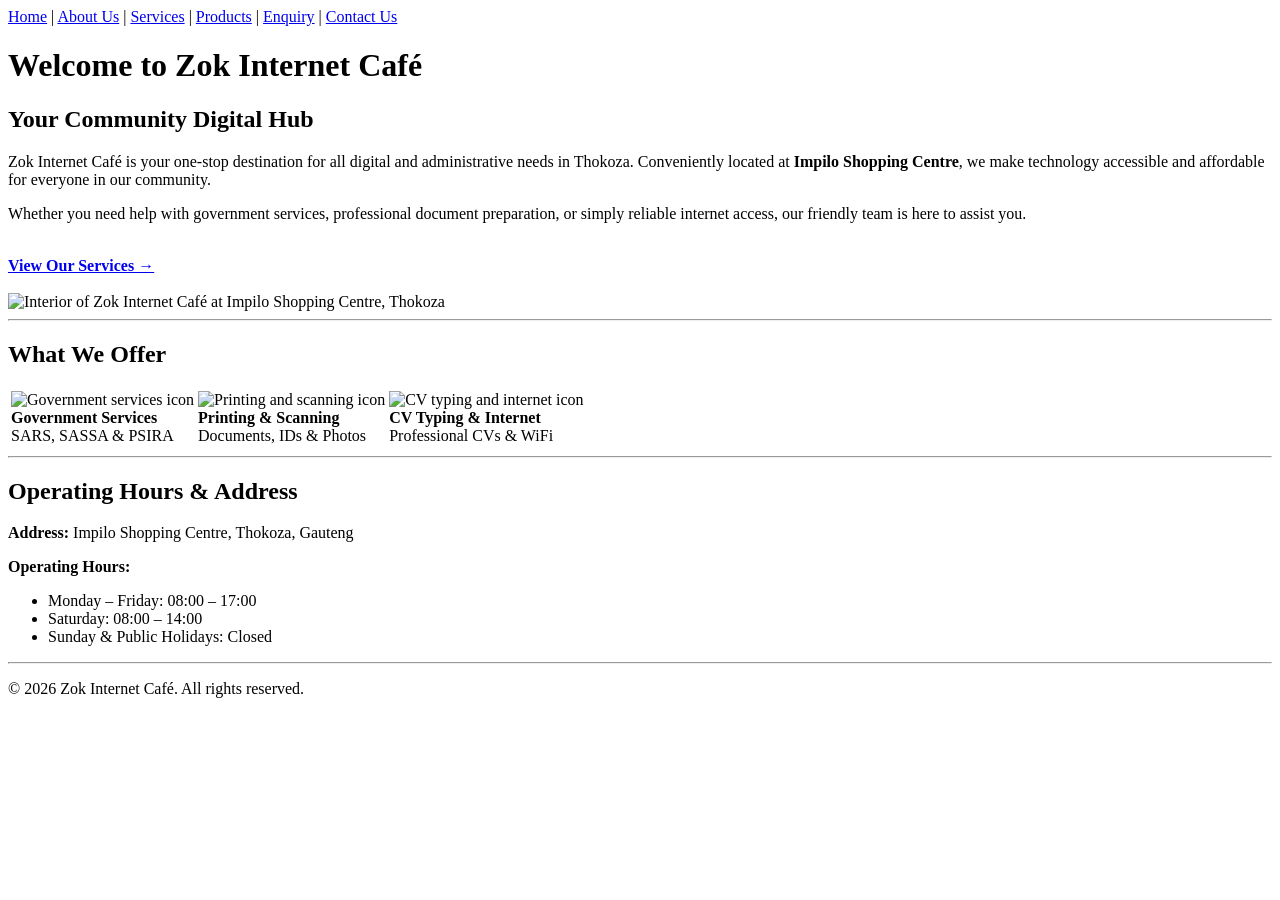
==== index.html @ d262c3f4 "Initial commit" ====
<!DOCTYPE html>
<html lang="en">
<head>
    <meta charset="UTF-8">
    <meta name="viewport" content="width=device-width, initial-scale=1.0">
    <title>Home | Zok Internet Café</title>
</head>
<body>

    <!-- Navigation bar with links to all six pages on the website -->
    <nav>
        <a href="index.html">Home</a> |
        <a href="about.html">About Us</a> |
        <a href="services.html">Services</a> |
        <a href="products.html">Products</a> |
        <a href="enquiry.html">Enquiry</a> |
        <a href="contact.html">Contact Us</a>
    </nav>

    <!-- Header section containing the welcome message heading -->
    <header>
        <h1>Welcome to Zok Internet Café</h1>
    </header>

    <main>

        <!-- Hero section: introduction text on the left, hero image on the right -->
        <section>
            <h2>Your Community Digital Hub</h2>
            <p>
                Zok Internet Café is your one-stop destination for all digital and administrative
                needs in Thokoza. Conveniently located at <strong>Impilo Shopping Centre</strong>,
                we make technology accessible and affordable for everyone in our community.
            </p>
            <p>
                Whether you need help with government services, professional document preparation,
                or simply reliable internet access, our friendly team is here to assist you.
            </p>

            <!-- Button linking visitors to the services page for more details -->
            <br>
            <a href="services.html"><strong>View Our Services &rarr;</strong></a>

            <br><br>
            <!-- Placeholder for hero image showcasing the café -->
            <img src="images/hero-cafe.jpg" alt="Interior of Zok Internet Café at Impilo Shopping Centre, Thokoza" width="600">
        </section>

        <hr>

        <!-- Three service highlight icons representing key service categories -->
        <section>
            <h2>What We Offer</h2>
            <table>
                <tr>
                    <!-- Service icon 1: Government services -->
                    <td>
                        <img src="images/icon-government.png" alt="Government services icon" width="80">
                        <br>
                        <strong>Government Services</strong>
                        <br>
                        SARS, SASSA &amp; PSIRA
                    </td>

                    <!-- Service icon 2: Printing and scanning -->
                    <td>
                        <img src="images/icon-printing.png" alt="Printing and scanning icon" width="80">
                        <br>
                        <strong>Printing &amp; Scanning</strong>
                        <br>
                        Documents, IDs &amp; Photos
                    </td>

                    <!-- Service icon 3: CV typing and internet -->
                    <td>
                        <img src="images/icon-cv.png" alt="CV typing and internet icon" width="80">
                        <br>
                        <strong>CV Typing &amp; Internet</strong>
                        <br>
                        Professional CVs &amp; WiFi
                    </td>
                </tr>
            </table>
        </section>

        <hr>

        <!-- Operating hours and physical address information -->
        <section>
            <h2>Operating Hours &amp; Address</h2>
            <p><strong>Address:</strong> Impilo Shopping Centre, Thokoza, Gauteng</p>
            <p><strong>Operating Hours:</strong></p>
            <ul>
                <li>Monday &ndash; Friday: 08:00 &ndash; 17:00</li>
                <li>Saturday: 08:00 &ndash; 14:00</li>
                <li>Sunday &amp; Public Holidays: Closed</li>
            </ul>
        </section>

    </main>

    <!-- Footer with copyright and contact summary -->
    <footer>
        <hr>
        <p>&copy; 2026 Zok Internet Café. All rights reserved.</p>
    </footer>

</body>
</html>
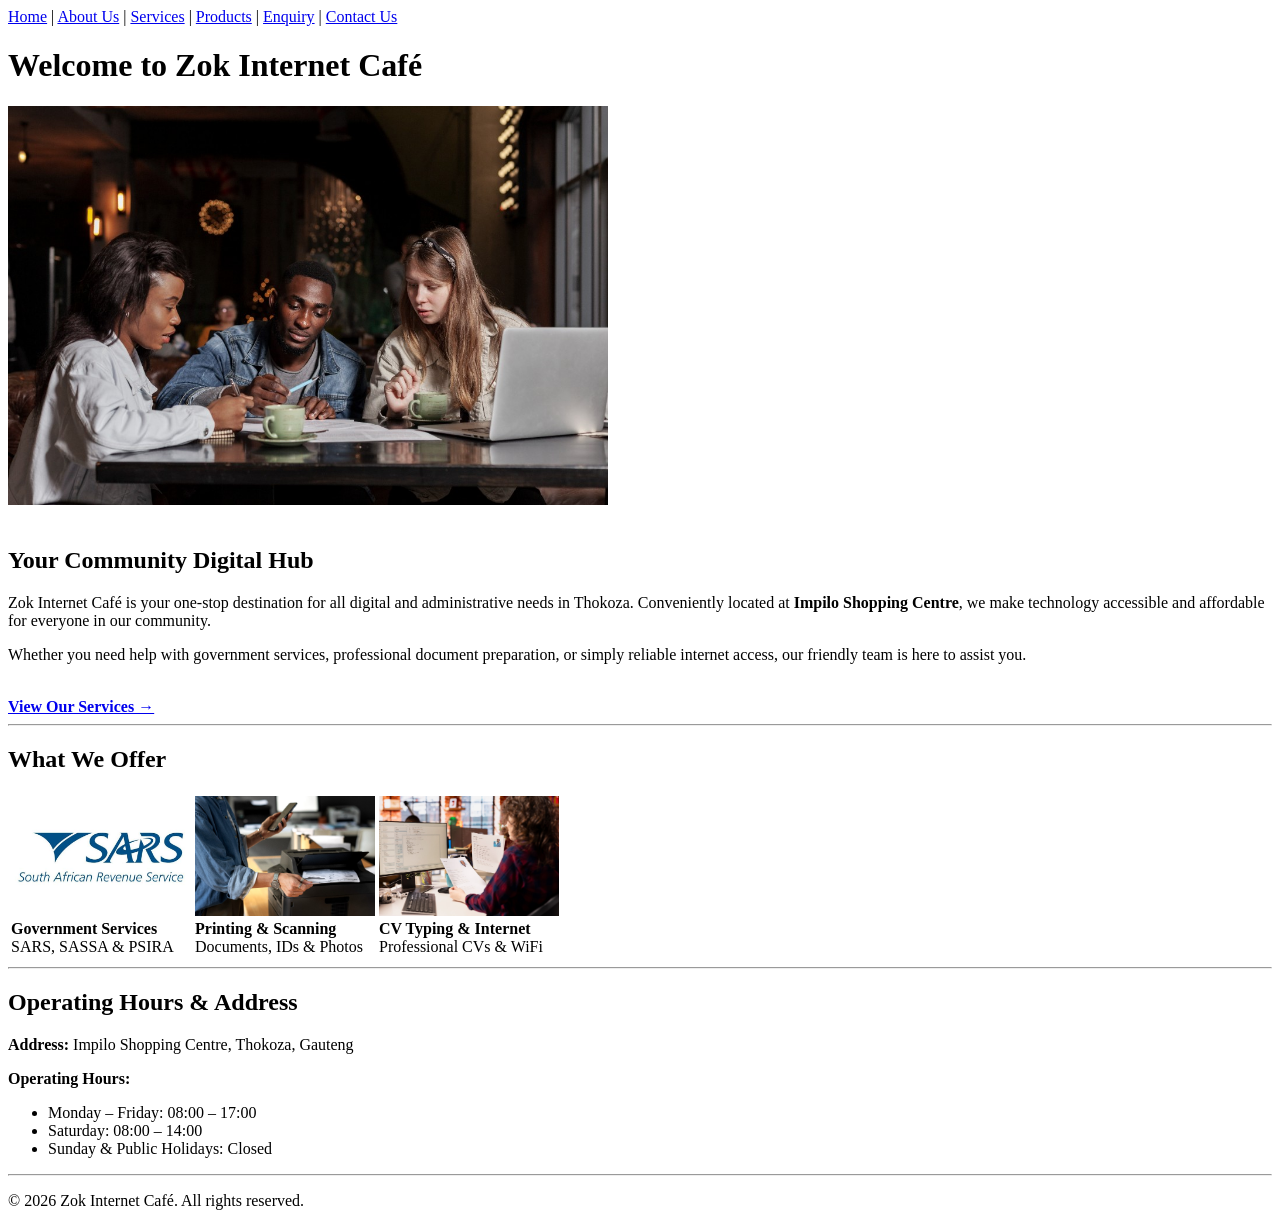
==== commit 4dc59eb5: "Added images to index, about, services and products pages" ====
--- a/index.html
+++ b/index.html
@@ -24,8 +24,10 @@
 
     <main>
 
-        <!-- Hero section: introduction text on the left, hero image on the right -->
+        <!-- Hero section: hero image, then introduction -->
         <section>
+            <img src="images/hero-cafe-collaboration.png" alt="Three people collaborating over documents and a laptop at a table in a warm café setting." width="600">
+            <br><br>
             <h2>Your Community Digital Hub</h2>
             <p>
                 Zok Internet Café is your one-stop destination for all digital and administrative
@@ -41,9 +43,6 @@
             <br>
             <a href="services.html"><strong>View Our Services &rarr;</strong></a>
 
-            <br><br>
-            <!-- Placeholder for hero image showcasing the café -->
-            <img src="images/hero-cafe.jpg" alt="Interior of Zok Internet Café at Impilo Shopping Centre, Thokoza" width="600">
         </section>
 
         <hr>
@@ -55,7 +54,7 @@
                 <tr>
                     <!-- Service icon 1: Government services -->
                     <td>
-                        <img src="images/icon-government.png" alt="Government services icon" width="80">
+                        <img src="images/sars-logo.png" alt="South African Revenue Service (SARS) logo" width="180">
                         <br>
                         <strong>Government Services</strong>
                         <br>
@@ -64,7 +63,7 @@
 
                     <!-- Service icon 2: Printing and scanning -->
                     <td>
-                        <img src="images/icon-printing.png" alt="Printing and scanning icon" width="80">
+                        <img src="images/printing-scanning.png" alt="Person collecting printed documents from a modern office printer while holding a smartphone." width="180">
                         <br>
                         <strong>Printing &amp; Scanning</strong>
                         <br>
@@ -73,7 +72,7 @@
 
                     <!-- Service icon 3: CV typing and internet -->
                     <td>
-                        <img src="images/icon-cv.png" alt="CV typing and internet icon" width="80">
+                        <img src="images/cv-typing.png" alt="Person at a desk comparing printed CVs with a document open on a computer monitor." width="180">
                         <br>
                         <strong>CV Typing &amp; Internet</strong>
                         <br>
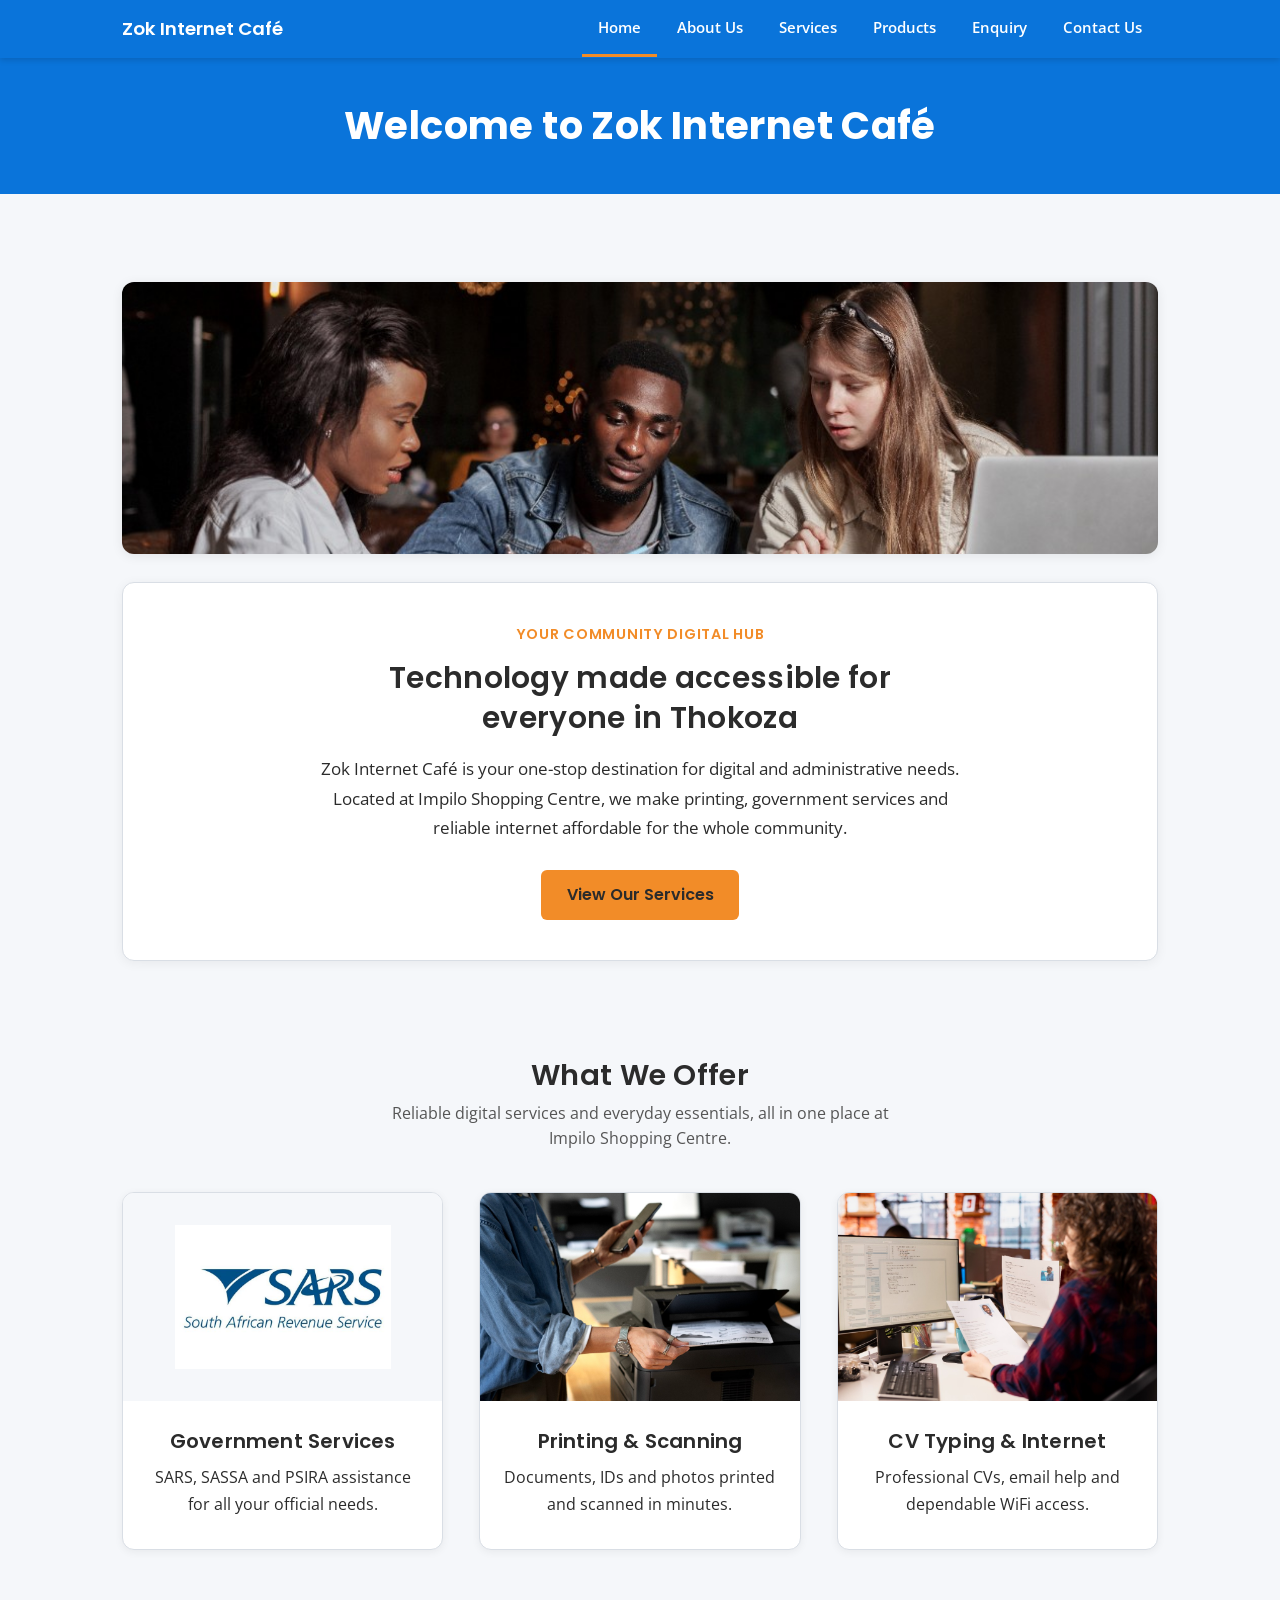
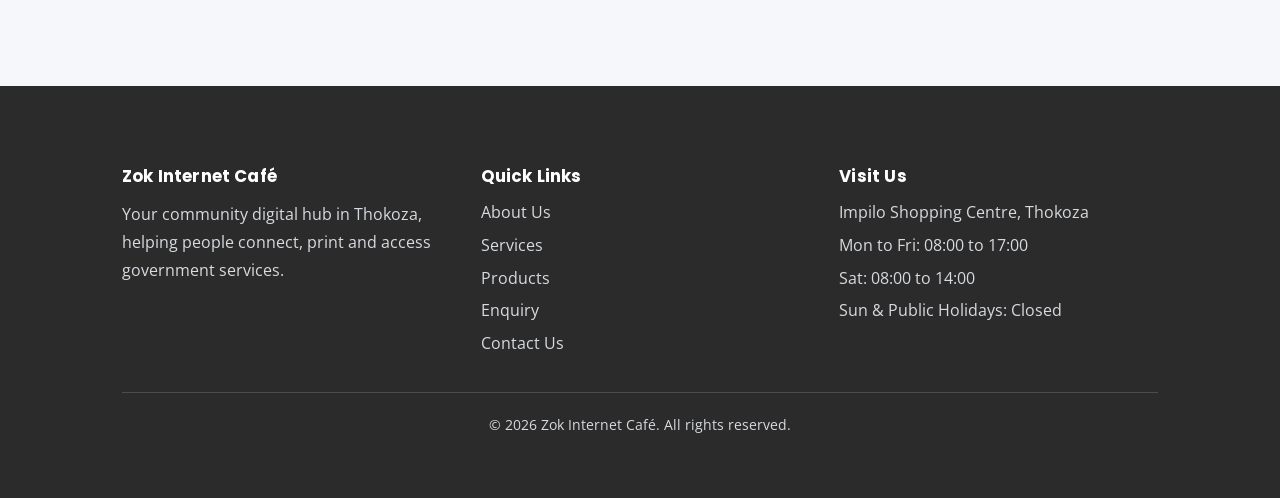
==== commit 68f745df: "Update project files and assets" ====
--- a/index.html
+++ b/index.html
@@ -4,104 +4,133 @@
     <meta charset="UTF-8">
     <meta name="viewport" content="width=device-width, initial-scale=1.0">
     <title>Home | Zok Internet Café</title>
+
+    <!-- Google Fonts for headings and body text -->
+    <link rel="preconnect" href="https://fonts.googleapis.com">
+    <link rel="preconnect" href="https://fonts.gstatic.com" crossorigin>
+    <link href="https://fonts.googleapis.com/css2?family=Open+Sans:wght@400;600;700&family=Poppins:wght@400;500;600;700&display=swap" rel="stylesheet">
+
+    <!-- External stylesheet shared by every page -->
+    <link rel="stylesheet" href="css/style.css">
 </head>
 <body>
 
-    <!-- Navigation bar with links to all six pages on the website -->
-    <nav>
-        <a href="index.html">Home</a> |
-        <a href="about.html">About Us</a> |
-        <a href="services.html">Services</a> |
-        <a href="products.html">Products</a> |
-        <a href="enquiry.html">Enquiry</a> |
-        <a href="contact.html">Contact Us</a>
+    <!-- Sticky navigation bar linking all six pages -->
+    <nav class="navbar">
+        <div class="nav-container">
+            <a href="index.html" class="nav-logo">Zok Internet Café</a>
+            <input type="checkbox" id="nav-toggle" class="nav-toggle">
+            <label for="nav-toggle" class="nav-toggle-label" aria-label="Toggle navigation menu"><span></span></label>
+            <ul class="nav-links">
+                <li><a href="index.html" class="active">Home</a></li>
+                <li><a href="about.html">About Us</a></li>
+                <li><a href="services.html">Services</a></li>
+                <li><a href="products.html">Products</a></li>
+                <li><a href="enquiry.html">Enquiry</a></li>
+                <li><a href="contact.html">Contact Us</a></li>
+            </ul>
+        </div>
     </nav>
 
-    <!-- Header section containing the welcome message heading -->
-    <header>
+    <!-- Full width welcome heading -->
+    <header class="page-header">
         <h1>Welcome to Zok Internet Café</h1>
     </header>
 
     <main>
 
-        <!-- Hero section: hero image, then introduction -->
-        <section>
-            <img src="images/hero-cafe-collaboration.png" alt="Three people collaborating over documents and a laptop at a table in a warm café setting." width="600">
-            <br><br>
-            <h2>Your Community Digital Hub</h2>
-            <p>
-                Zok Internet Café is your one-stop destination for all digital and administrative
-                needs in Thokoza. Conveniently located at <strong>Impilo Shopping Centre</strong>,
-                we make technology accessible and affordable for everyone in our community.
-            </p>
-            <p>
-                Whether you need help with government services, professional document preparation,
-                or simply reliable internet access, our friendly team is here to assist you.
-            </p>
-
-            <!-- Button linking visitors to the services page for more details -->
-            <br>
-            <a href="services.html"><strong>View Our Services &rarr;</strong></a>
-
+        <!-- Hero image with tagline, intro and a call to action -->
+        <section class="hero">
+            <div class="container hero-inner">
+                <div class="hero-banner">
+                    <picture>
+                        <source media="(max-width: 600px)" srcset="images/hero-cafe-collaboration-480.png">
+                        <source media="(max-width: 900px)" srcset="images/hero-cafe-collaboration-800.png">
+                        <img class="hero-img"
+                             src="images/hero-cafe-collaboration.png"
+                             srcset="images/hero-cafe-collaboration-480.png 480w, images/hero-cafe-collaboration-800.png 800w, images/hero-cafe-collaboration.png 1024w"
+                             sizes="(min-width: 1100px) 1100px, 100vw"
+                             alt="Three people collaborating over documents and a laptop at a table in a warm café setting.">
+                    </picture>
+                </div>
+                <div class="hero-content">
+                    <span class="tagline">Your Community Digital Hub</span>
+                    <h2>Technology made accessible for everyone in Thokoza</h2>
+                    <p>
+                        Zok Internet Café is your one-stop destination for digital and administrative
+                        needs. Located at Impilo Shopping Centre, we make printing, government services
+                        and reliable internet affordable for the whole community.
+                    </p>
+                    <a href="services.html" class="btn btn-primary">View Our Services</a>
+                </div>
+            </div>
         </section>
 
-        <hr>
+        <!-- Three featured service highlights -->
+        <section class="container offer-section">
+            <h2 class="section-title">What We Offer</h2>
+            <p class="section-intro">Reliable digital services and everyday essentials, all in one place at Impilo Shopping Centre.</p>
+            <div class="card-grid">
+                <article class="card card-logo">
+                    <img src="images/sars-logo.png" alt="South African Revenue Service (SARS) logo">
+                    <div class="card-body">
+                        <h3>Government Services</h3>
+                        <p>SARS, SASSA and PSIRA assistance for all your official needs.</p>
+                    </div>
+                </article>
 
-        <!-- Three service highlight icons representing key service categories -->
-        <section>
-            <h2>What We Offer</h2>
-            <table>
-                <tr>
-                    <!-- Service icon 1: Government services -->
-                    <td>
-                        <img src="images/sars-logo.png" alt="South African Revenue Service (SARS) logo" width="180">
-                        <br>
-                        <strong>Government Services</strong>
-                        <br>
-                        SARS, SASSA &amp; PSIRA
-                    </td>
+                <article class="card">
+                    <img src="images/printing-scanning.png" alt="Person collecting printed documents from a modern office printer while holding a smartphone.">
+                    <div class="card-body">
+                        <h3>Printing &amp; Scanning</h3>
+                        <p>Documents, IDs and photos printed and scanned in minutes.</p>
+                    </div>
+                </article>
 
-                    <!-- Service icon 2: Printing and scanning -->
-                    <td>
-                        <img src="images/printing-scanning.png" alt="Person collecting printed documents from a modern office printer while holding a smartphone." width="180">
-                        <br>
-                        <strong>Printing &amp; Scanning</strong>
-                        <br>
-                        Documents, IDs &amp; Photos
-                    </td>
-
-                    <!-- Service icon 3: CV typing and internet -->
-                    <td>
-                        <img src="images/cv-typing.png" alt="Person at a desk comparing printed CVs with a document open on a computer monitor." width="180">
-                        <br>
-                        <strong>CV Typing &amp; Internet</strong>
-                        <br>
-                        Professional CVs &amp; WiFi
-                    </td>
-                </tr>
-            </table>
-        </section>
-
-        <hr>
-
-        <!-- Operating hours and physical address information -->
-        <section>
-            <h2>Operating Hours &amp; Address</h2>
-            <p><strong>Address:</strong> Impilo Shopping Centre, Thokoza, Gauteng</p>
-            <p><strong>Operating Hours:</strong></p>
-            <ul>
-                <li>Monday &ndash; Friday: 08:00 &ndash; 17:00</li>
-                <li>Saturday: 08:00 &ndash; 14:00</li>
-                <li>Sunday &amp; Public Holidays: Closed</li>
-            </ul>
+                <article class="card">
+                    <img src="images/cv-typing.png" alt="Person at a desk comparing printed CVs with a document open on a computer monitor.">
+                    <div class="card-body">
+                        <h3>CV Typing &amp; Internet</h3>
+                        <p>Professional CVs, email help and dependable WiFi access.</p>
+                    </div>
+                </article>
+            </div>
         </section>
 
     </main>
 
-    <!-- Footer with copyright and contact summary -->
-    <footer>
-        <hr>
-        <p>&copy; 2026 Zok Internet Café. All rights reserved.</p>
+    <!-- Full width footer -->
+    <footer class="site-footer">
+        <div class="container">
+            <div class="footer-grid">
+                <div class="footer-col">
+                    <h4>Zok Internet Café</h4>
+                    <p>Your community digital hub in Thokoza, helping people connect, print and access government services.</p>
+                </div>
+                <div class="footer-col">
+                    <h4>Quick Links</h4>
+                    <ul>
+                        <li><a href="about.html">About Us</a></li>
+                        <li><a href="services.html">Services</a></li>
+                        <li><a href="products.html">Products</a></li>
+                        <li><a href="enquiry.html">Enquiry</a></li>
+                        <li><a href="contact.html">Contact Us</a></li>
+                    </ul>
+                </div>
+                <div class="footer-col">
+                    <h4>Visit Us</h4>
+                    <ul>
+                        <li>Impilo Shopping Centre, Thokoza</li>
+                        <li>Mon to Fri: 08:00 to 17:00</li>
+                        <li>Sat: 08:00 to 14:00</li>
+                        <li>Sun &amp; Public Holidays: Closed</li>
+                    </ul>
+                </div>
+            </div>
+            <div class="footer-bottom">
+                <p>&copy; 2026 Zok Internet Café. All rights reserved.</p>
+            </div>
+        </div>
     </footer>
 
 </body>
--- a/css/style.css
+++ b/css/style.css
@@ -0,0 +1,1019 @@
+/* Zok Internet Café main stylesheet */
+/* Brand colours, typography and responsive layout for all pages */
+
+/* Brand palette kept in one place for easy reuse */
+:root {
+    --blue: #0A74DA;
+    --orange: #F28C28;
+    --cloud: #F5F7FA;
+    --charcoal: #2B2B2B;
+    --white: #ffffff;
+    --grey-line: #d9dee5;
+    --max-width: 1100px;
+    --page-gutter: 2rem;
+}
+
+/* Simple reset so browsers start from the same baseline */
+* {
+    margin: 0;
+    padding: 0;
+    box-sizing: border-box;
+}
+
+html {
+    scroll-behavior: smooth;
+}
+
+body {
+    font-family: 'Open Sans', Arial, sans-serif;
+    font-size: 1rem;
+    line-height: 1.6;
+    color: var(--charcoal);
+    background-color: var(--cloud);
+}
+
+img {
+    display: block;
+    max-width: 100%;
+    height: auto;
+}
+
+a {
+    color: var(--blue);
+    text-decoration: none;
+}
+
+/* Headings use Poppins to set them apart from body copy */
+h1, h2, h3, h4 {
+    font-family: 'Poppins', Arial, sans-serif;
+    color: var(--charcoal);
+    line-height: 1.25;
+    letter-spacing: 0.01em;
+}
+
+h1 {
+    font-size: 2.4rem;
+    font-weight: 700;
+}
+
+h2 {
+    font-size: 1.8rem;
+    font-weight: 600;
+    margin-bottom: 0.6rem;
+}
+
+h3 {
+    font-size: 1.25rem;
+    font-weight: 600;
+    margin-bottom: 0.4rem;
+}
+
+p {
+    margin-bottom: 0.9rem;
+}
+
+/* Reusable centred container so content does not stretch too wide */
+.container {
+    max-width: var(--max-width);
+    margin: 0 auto;
+    padding: 0 var(--page-gutter);
+}
+
+section {
+    padding: 3.5rem 0;
+}
+
+/* Navigation bar that sticks to the top of every page */
+.navbar {
+    position: sticky;
+    top: 0;
+    z-index: 100;
+    background-color: var(--blue);
+    box-shadow: 0 2px 6px rgba(0, 0, 0, 0.15);
+}
+
+.nav-container {
+    max-width: var(--max-width);
+    margin: 0 auto;
+    padding: 0 var(--page-gutter);
+    display: flex;
+    align-items: center;
+    justify-content: space-between;
+    flex-wrap: wrap;
+    gap: 1rem;
+}
+
+.nav-logo {
+    font-family: 'Poppins', Arial, sans-serif;
+    font-weight: 600;
+    font-size: 1.15rem;
+    color: var(--white);
+    padding: 0.9rem 0;
+}
+
+.nav-links {
+    list-style: none;
+    display: flex;
+    flex-wrap: wrap;
+    gap: 0.25rem;
+}
+
+.nav-links a {
+    display: block;
+    color: var(--white);
+    font-weight: 600;
+    font-size: 0.92rem;
+    padding: 0.9rem 1rem;
+    transition: background-color 0.2s ease;
+}
+
+.nav-links a:hover,
+.nav-links a:focus {
+    background-color: rgba(255, 255, 255, 0.18);
+}
+
+.nav-links a:active {
+    background-color: rgba(255, 255, 255, 0.3);
+}
+
+/* Active page link gets the accent underline */
+.nav-links a.active {
+    border-bottom: 3px solid var(--orange);
+}
+
+/* Hamburger toggle is hidden until the mobile breakpoint */
+.nav-toggle {
+    display: none;
+}
+
+.nav-toggle-label {
+    display: none;
+    cursor: pointer;
+    padding: 0.75rem 0;
+}
+
+.nav-toggle-label span,
+.nav-toggle-label span::before,
+.nav-toggle-label span::after {
+    display: block;
+    width: 26px;
+    height: 3px;
+    background-color: var(--white);
+    border-radius: 2px;
+    position: relative;
+}
+
+.nav-toggle-label span::before,
+.nav-toggle-label span::after {
+    content: "";
+    position: absolute;
+}
+
+.nav-toggle-label span::before {
+    top: -8px;
+}
+
+.nav-toggle-label span::after {
+    top: 8px;
+}
+
+/* Full width page heading band below the nav */
+.page-header {
+    background-color: var(--blue);
+    color: var(--white);
+    text-align: center;
+    padding: 2.75rem var(--page-gutter);
+    margin-bottom: 3rem;
+}
+
+.page-header h1 {
+    color: var(--white);
+}
+
+/* Buttons and call to action styling */
+.btn {
+    display: inline-block;
+    font-family: 'Poppins', Arial, sans-serif;
+    font-weight: 600;
+    font-size: 1rem;
+    padding: 0.75rem 1.6rem;
+    border: none;
+    border-radius: 6px;
+    cursor: pointer;
+    transition: background-color 0.2s ease, transform 0.1s ease;
+}
+
+/* Primary call to action uses the sunrise orange */
+.btn-primary {
+    background-color: var(--orange);
+    color: var(--charcoal);
+}
+
+.btn-primary:hover,
+.btn-primary:focus {
+    background-color: #d97816;
+    color: var(--white);
+}
+
+.btn-primary:active {
+    transform: translateY(1px);
+}
+
+/* Elegant intro sections for page content */
+.intro-section {
+    max-width: 800px;
+    margin: 0 auto;
+    text-align: center;
+    padding: 2rem 0;
+}
+
+.intro-section h2 {
+    font-size: 2rem;
+    margin-bottom: 1.5rem;
+    color: var(--charcoal);
+}
+
+.intro-text {
+    font-size: 1.1rem;
+    line-height: 1.8;
+    color: #555;
+    margin-bottom: 1.2rem;
+}
+
+.belief-section {
+    padding-top: 2rem;
+}
+
+.contact-details {
+    margin-bottom: 2rem;
+    line-height: 1.8;
+}
+
+.detail-item {
+    margin-bottom: 1.5rem;
+}
+
+.detail-item strong {
+    color: var(--charcoal);
+    font-weight: 600;
+}
+
+.contact-info iframe {
+    margin-top: 1.5rem;
+    width: 100%;
+    height: 300px;
+    border: none;
+    border-radius: 4px;
+}
+
+/* Hero block on the homepage, image above text for clearer layout */
+.hero {
+    padding: 2.5rem 0 0;
+}
+
+.hero-inner {
+    display: flex;
+    flex-direction: column;
+    gap: 1.75rem;
+}
+
+.hero-banner {
+    width: 100%;
+    height: 17rem;
+    border-radius: 12px;
+    overflow: hidden;
+    box-shadow: 0 2px 12px rgba(0, 0, 0, 0.08);
+}
+
+.hero-img {
+    width: 100%;
+    height: 100%;
+    object-fit: cover;
+    object-position: center;
+}
+
+.hero-content {
+    background-color: var(--white);
+    border: 1px solid var(--grey-line);
+    border-radius: 12px;
+    padding: 2.5rem 2.25rem;
+    box-shadow: 0 2px 12px rgba(0, 0, 0, 0.06);
+    text-align: center;
+    display: flex;
+    flex-direction: column;
+    align-items: center;
+}
+
+.hero-content h2 {
+    font-size: 1.85rem;
+    line-height: 1.35;
+    margin-bottom: 1rem;
+    max-width: 36rem;
+}
+
+.hero-content p {
+    font-size: 1.05rem;
+    line-height: 1.75;
+    margin-bottom: 1.5rem;
+    max-width: 40rem;
+}
+
+.hero-content .tagline {
+    display: inline-block;
+    margin-bottom: 0.75rem;
+}
+
+.hero-content .btn {
+    margin-top: 0.25rem;
+}
+
+.tagline {
+    color: var(--orange);
+    font-family: 'Poppins', Arial, sans-serif;
+    font-weight: 600;
+    letter-spacing: 0.05em;
+    text-transform: uppercase;
+    font-size: 0.9rem;
+}
+
+/* Homepage offer section with extra breathing room */
+.offer-section {
+    padding-top: 4rem;
+    padding-bottom: 4.5rem;
+}
+
+.section-title {
+    text-align: center;
+    margin-bottom: 0.5rem;
+    margin-top: 2rem;
+}
+
+.section-intro {
+    text-align: center;
+    max-width: 32rem;
+    margin: 0 auto 2.5rem;
+    color: #555;
+}
+
+/* Shared card grid used for service highlights and other cards */
+.card-grid {
+    display: grid;
+    grid-template-columns: repeat(3, 1fr);
+    gap: 2.25rem;
+}
+
+.card {
+    background-color: var(--white);
+    border: 1px solid var(--grey-line);
+    border-radius: 12px;
+    overflow: hidden;
+    text-align: center;
+    box-shadow: 0 2px 8px rgba(0, 0, 0, 0.06);
+    transition: transform 0.2s ease, box-shadow 0.2s ease;
+    display: flex;
+    flex-direction: column;
+}
+
+.card:hover {
+    transform: translateY(-4px);
+    box-shadow: 0 8px 20px rgba(0, 0, 0, 0.1);
+}
+
+/* All card images share the same height for an even grid */
+.card img {
+    width: 100%;
+    height: 13rem;
+    object-fit: cover;
+    object-position: center;
+    background-color: var(--cloud);
+}
+
+/* Logo cards keep the full image visible without cropping */
+.card-logo img {
+    object-fit: contain;
+    padding: 2rem;
+}
+
+.card-body {
+    padding: 1.75rem 1.5rem 2rem;
+    flex-grow: 1;
+}
+
+.card-body h3 {
+    margin-bottom: 0.65rem;
+}
+
+.card-body p {
+    margin-bottom: 0;
+    line-height: 1.65;
+}
+
+/* About page history block */
+.history p {
+    max-width: 60rem;
+}
+
+/* Two equal columns for mission and vision */
+.mv-grid {
+    display: grid;
+    grid-template-columns: 1fr 1fr;
+    gap: 1.5rem;
+    margin-top: 1.25rem;
+}
+
+.mv-block {
+    background-color: var(--orange);
+    border-left: 5px solid var(--orange);
+    border-radius: 8px;
+    padding: 2rem;
+    box-shadow: 0 1px 4px rgba(0, 0, 0, 0.06);
+    color: var(--white);
+}
+
+.mv-block h3 {
+    color: var(--white);
+}
+
+.mv-block p {
+    color: var(--white);
+}
+
+/* Community involvement uses two columns */
+.community-grid {
+    display: grid;
+    grid-template-columns: 1fr 1fr;
+    gap: 1.5rem;
+    margin-top: 1.25rem;
+}
+
+.community-card {
+    background-color: var(--white);
+    border: 1px solid var(--grey-line);
+    border-radius: 8px;
+    overflow: hidden;
+    box-shadow: 0 1px 4px rgba(0, 0, 0, 0.06);
+}
+
+.community-card img {
+    width: 100%;
+    aspect-ratio: 16 / 9;
+    object-fit: cover;
+    object-position: center;
+    min-height: 12rem;
+}
+
+.community-card-body {
+    padding: 1.25rem;
+}
+
+/* Team grid with three members */
+.team-grid {
+    display: grid;
+    grid-template-columns: repeat(3, 1fr);
+    gap: 2rem;
+    margin-top: 2rem;
+    align-items: stretch;
+}
+
+.team-card {
+    background-color: var(--white);
+    border: 1px solid var(--grey-line);
+    border-radius: 10px;
+    padding: 2rem 1.5rem;
+    text-align: center;
+    box-shadow: 0 1px 4px rgba(0, 0, 0, 0.06);
+    display: flex;
+    flex-direction: column;
+    align-items: center;
+    height: 100%;
+}
+
+/* Portrait frame shows faces clearly without tight circular cropping */
+.team-photo {
+    width: 100%;
+    max-width: 220px;
+    aspect-ratio: 3 / 4;
+    object-fit: cover;
+    object-position: center top;
+    border-radius: 10px;
+    margin: 0 auto 1.2rem;
+    border: 3px solid var(--blue);
+    background-color: var(--cloud);
+}
+
+.role {
+    color: var(--blue);
+    font-weight: 600;
+    margin-bottom: 0.5rem;
+}
+
+/* Category tab bar used on services and products pages */
+.tab-bar {
+    display: flex;
+    flex-wrap: wrap;
+    justify-content: center;
+    gap: 0.5rem;
+    background-color: var(--white);
+    border-bottom: 1px solid var(--grey-line);
+    padding: 1rem 1.25rem;
+}
+
+.tab {
+    font-family: 'Poppins', Arial, sans-serif;
+    font-weight: 600;
+    font-size: 0.95rem;
+    color: var(--blue);
+    padding: 0.5rem 1rem;
+    border: 1px solid var(--blue);
+    border-radius: 20px;
+    transition: background-color 0.2s ease, color 0.2s ease;
+}
+
+.tab:hover,
+.tab:focus {
+    background-color: var(--blue);
+    color: var(--white);
+}
+
+.tab:active {
+    background-color: var(--orange);
+    border-color: var(--orange);
+    color: var(--white);
+}
+
+/* Service cards in a three column grid */
+.service-grid {
+    display: grid;
+    grid-template-columns: repeat(3, 1fr);
+    gap: 1.5rem;
+}
+
+.service-card {
+    background-color: var(--white);
+    border: 1px solid var(--grey-line);
+    border-radius: 8px;
+    overflow: hidden;
+    box-shadow: 0 1px 4px rgba(0, 0, 0, 0.06);
+    transition: transform 0.2s ease, box-shadow 0.2s ease;
+}
+
+.service-card:hover {
+    transform: translateY(-4px);
+    box-shadow: 0 6px 16px rgba(0, 0, 0, 0.12);
+}
+
+.service-card img {
+    width: 100%;
+    aspect-ratio: 3 / 2;
+    object-fit: cover;
+    object-position: center;
+    min-height: 10rem;
+    background-color: var(--cloud);
+}
+
+/* Logo service cards keep the full logo visible */
+.service-card-logo img {
+    aspect-ratio: auto;
+    height: 10rem;
+    object-fit: contain;
+    padding: 1.25rem;
+}
+
+.service-card-body {
+    padding: 1.25rem;
+}
+
+.price {
+    font-weight: 700;
+    color: var(--blue);
+}
+
+/* Full width call to action bar */
+.cta-bar {
+    background-color: var(--charcoal);
+    color: var(--white);
+    text-align: center;
+    padding: 2rem 0;
+    margin-top: 3rem;
+    margin-bottom: 0;
+}
+
+.cta-bar p {
+    margin-bottom: 0.8rem;
+    font-size: 1rem;
+}
+
+.cta-bar .container {
+    display: flex;
+    flex-direction: column;
+    align-items: center;
+    gap: 1rem;
+}
+
+/* Products grouped by category */
+.product-category {
+    margin-top: 2rem;
+}
+
+.product-grid {
+    display: grid;
+    grid-template-columns: 1fr 1fr;
+    gap: 1.25rem;
+    margin-top: 1rem;
+}
+
+.product-card {
+    display: flex;
+    align-items: center;
+    gap: 1rem;
+    background-color: var(--white);
+    border: 1px solid var(--grey-line);
+    border-radius: 8px;
+    padding: 0.9rem;
+    box-shadow: 0 1px 4px rgba(0, 0, 0, 0.06);
+}
+
+.product-card img {
+    width: 7rem;
+    height: 7rem;
+    object-fit: cover;
+    object-position: center;
+    border-radius: 6px;
+    flex-shrink: 0;
+}
+
+/* Visit us in store bar near the foot of the products page */
+.visit-bar {
+    background-color: var(--orange);
+    color: var(--charcoal);
+    text-align: center;
+    padding: 1.5rem 0;
+    margin-top: 2rem;
+    margin-bottom: 0;
+}
+
+.visit-bar h2 {
+    font-size: 1.5rem;
+    margin-bottom: 0.4rem;
+}
+
+.visit-bar p {
+    font-size: 0.95rem;
+    margin-bottom: 0;
+}
+
+/* Forms shared styling */
+label {
+    display: block;
+    font-weight: 600;
+    margin-bottom: 0.3rem;
+    font-size: 0.95rem;
+}
+
+input,
+select,
+textarea {
+    width: 100%;
+    font-family: inherit;
+    font-size: 1rem;
+    padding: 0.65rem 0.75rem;
+    border: 1px solid var(--grey-line);
+    border-radius: 6px;
+    background-color: var(--white);
+    margin-bottom: 1rem;
+}
+
+input:focus,
+select:focus,
+textarea:focus {
+    outline: none;
+    border-color: var(--blue);
+    box-shadow: 0 0 0 3px rgba(10, 116, 218, 0.18);
+}
+
+textarea {
+    resize: vertical;
+}
+
+/* Centred enquiry form card */
+.form-card {
+    max-width: 640px;
+    margin: 0 auto;
+    background-color: var(--white);
+    border: 1px solid var(--grey-line);
+    border-radius: 10px;
+    padding: 2rem;
+    box-shadow: 0 2px 10px rgba(0, 0, 0, 0.07);
+}
+
+/* First and last name sit side by side */
+.form-row {
+    display: grid;
+    grid-template-columns: 1fr 1fr;
+    gap: 1rem;
+}
+
+/* Contact page two column layout */
+.contact-grid {
+    display: grid;
+    grid-template-columns: 1fr 1fr;
+    gap: 2rem;
+}
+
+.contact-form,
+.contact-info {
+    background-color: var(--white);
+    border: 1px solid var(--grey-line);
+    border-radius: 10px;
+    padding: 1.75rem;
+    box-shadow: 0 2px 10px rgba(0, 0, 0, 0.07);
+}
+
+.contact-info iframe {
+    width: 100%;
+    height: 240px;
+    border: 0;
+    border-radius: 8px;
+    margin-bottom: 1rem;
+}
+
+.contact-info ul {
+    list-style: none;
+}
+
+.contact-info li {
+    margin-bottom: 0.7rem;
+}
+
+/* Site footer */
+.site-footer {
+    background-color: var(--charcoal);
+    color: #d7dadf;
+    padding: 5rem 0 3rem;
+    margin-top: 4rem;
+}
+
+.footer-grid {
+    display: grid;
+    grid-template-columns: repeat(3, 1fr);
+    gap: 2.5rem;
+}
+
+.footer-col p {
+    line-height: 1.75;
+}
+
+.footer-col h4 {
+    color: var(--white);
+    margin-bottom: 0.8rem;
+    font-size: 1.05rem;
+}
+
+.footer-col ul {
+    list-style: none;
+}
+
+.footer-col li {
+    margin-bottom: 0.45rem;
+}
+
+.footer-col a {
+    color: #d7dadf;
+}
+
+.footer-col a:hover,
+.footer-col a:focus {
+    color: var(--orange);
+}
+
+.footer-bottom {
+    text-align: center;
+    border-top: 1px solid rgba(255, 255, 255, 0.15);
+    margin-top: 1.75rem;
+    padding-top: 1.25rem;
+    font-size: 0.9rem;
+}
+
+/* Tablet breakpoint */
+@media (max-width: 768px) {
+    h1 {
+        font-size: 2rem;
+    }
+
+    h2 {
+        font-size: 1.55rem;
+    }
+
+    .container {
+        padding: 0 1.25rem;
+    }
+
+    section {
+        padding: 2.5rem 0;
+    }
+
+    /* Hero and offer section spacing on tablet */
+    .hero {
+        padding: 2rem 0 0;
+    }
+
+    .hero-banner {
+        height: 15rem;
+    }
+
+    .hero-content {
+        padding: 2rem 1.5rem;
+    }
+
+    .hero-content h2 {
+        font-size: 1.55rem;
+    }
+
+    .offer-section {
+        padding-top: 3rem;
+        padding-bottom: 3.5rem;
+    }
+
+    /* Homepage cards get one column with more room per card */
+    .card-grid {
+        grid-template-columns: 1fr;
+        gap: 2rem;
+        max-width: 26rem;
+        margin-left: auto;
+        margin-right: auto;
+    }
+
+    /* Team stays one column so portraits stay large and readable */
+    .team-grid {
+        grid-template-columns: 1fr;
+        gap: 2rem;
+        max-width: 22rem;
+        margin-left: auto;
+        margin-right: auto;
+    }
+
+    .team-photo {
+        max-width: 260px;
+    }
+
+    .service-grid {
+        grid-template-columns: repeat(2, 1fr);
+        gap: 1.25rem;
+    }
+
+    .community-grid,
+    .mv-grid,
+    .contact-grid {
+        grid-template-columns: 1fr;
+        gap: 1.5rem;
+    }
+
+    .footer-grid {
+        grid-template-columns: 1fr 1fr;
+    }
+}
+
+/* Mobile breakpoint, everything stacks to a single column */
+@media (max-width: 600px) {
+    /* Show the hamburger and hide the inline links */
+    .nav-toggle-label {
+        display: block;
+    }
+
+    .nav-links {
+        flex-direction: column;
+        width: 100%;
+        gap: 0;
+        display: none;
+    }
+
+    /* Reveal the menu when the checkbox is ticked */
+    .nav-toggle:checked ~ .nav-links {
+        display: flex;
+    }
+
+    .nav-links a {
+        padding: 0.8rem 0.25rem;
+        border-top: 1px solid rgba(255, 255, 255, 0.15);
+    }
+
+    .nav-links a.active {
+        border-bottom: none;
+        border-left: 4px solid var(--orange);
+    }
+
+    .container {
+        padding: 0 1rem;
+    }
+
+    .hero {
+        padding: 1.5rem 0 0;
+    }
+
+    .hero-banner {
+        height: 12rem;
+        border-radius: 10px;
+    }
+
+    .hero-content {
+        padding: 1.5rem 1.25rem;
+    }
+
+    .hero-content h2 {
+        font-size: 1.35rem;
+    }
+
+    .offer-section {
+        padding-top: 2.5rem;
+        padding-bottom: 3rem;
+    }
+
+    .card-grid,
+    .team-grid,
+    .service-grid,
+    .mv-grid,
+    .community-grid,
+    .product-grid,
+    .contact-grid,
+    .form-row {
+        grid-template-columns: 1fr;
+    }
+
+    .card-grid {
+        max-width: none;
+    }
+
+    .team-grid {
+        max-width: none;
+    }
+
+    .team-photo {
+        max-width: 280px;
+        width: 85%;
+    }
+
+    .team-card {
+        padding: 1.75rem 1.25rem;
+    }
+
+    .card-body {
+        padding: 1.5rem 1.25rem 1.75rem;
+    }
+
+    .card img {
+        height: 11rem;
+    }
+
+    .card-logo img {
+        padding: 1.5rem;
+    }
+
+    .footer-grid {
+        grid-template-columns: 1fr;
+        text-align: center;
+    }
+
+    .form-card {
+        padding: 1.4rem;
+    }
+
+    .product-card {
+        flex-direction: column;
+        text-align: center;
+        padding: 1.25rem;
+    }
+
+    .product-card img {
+        width: 100%;
+        max-width: 12rem;
+        height: auto;
+        aspect-ratio: 1 / 1;
+    }
+
+    section {
+        padding: 2rem 0;
+    }
+
+    .page-header {
+        padding: 1.75rem 1rem;
+    }
+
+    .service-card img {
+        min-height: 11rem;
+    }
+
+    .community-card img {
+        min-height: 11rem;
+    }
+}
+
+/* Large desktop gives team portraits a bit more room */
+@media (min-width: 1024px) {
+    .team-photo {
+        max-width: 240px;
+    }
+
+    .card-grid {
+        gap: 2.25rem;
+    }
+}
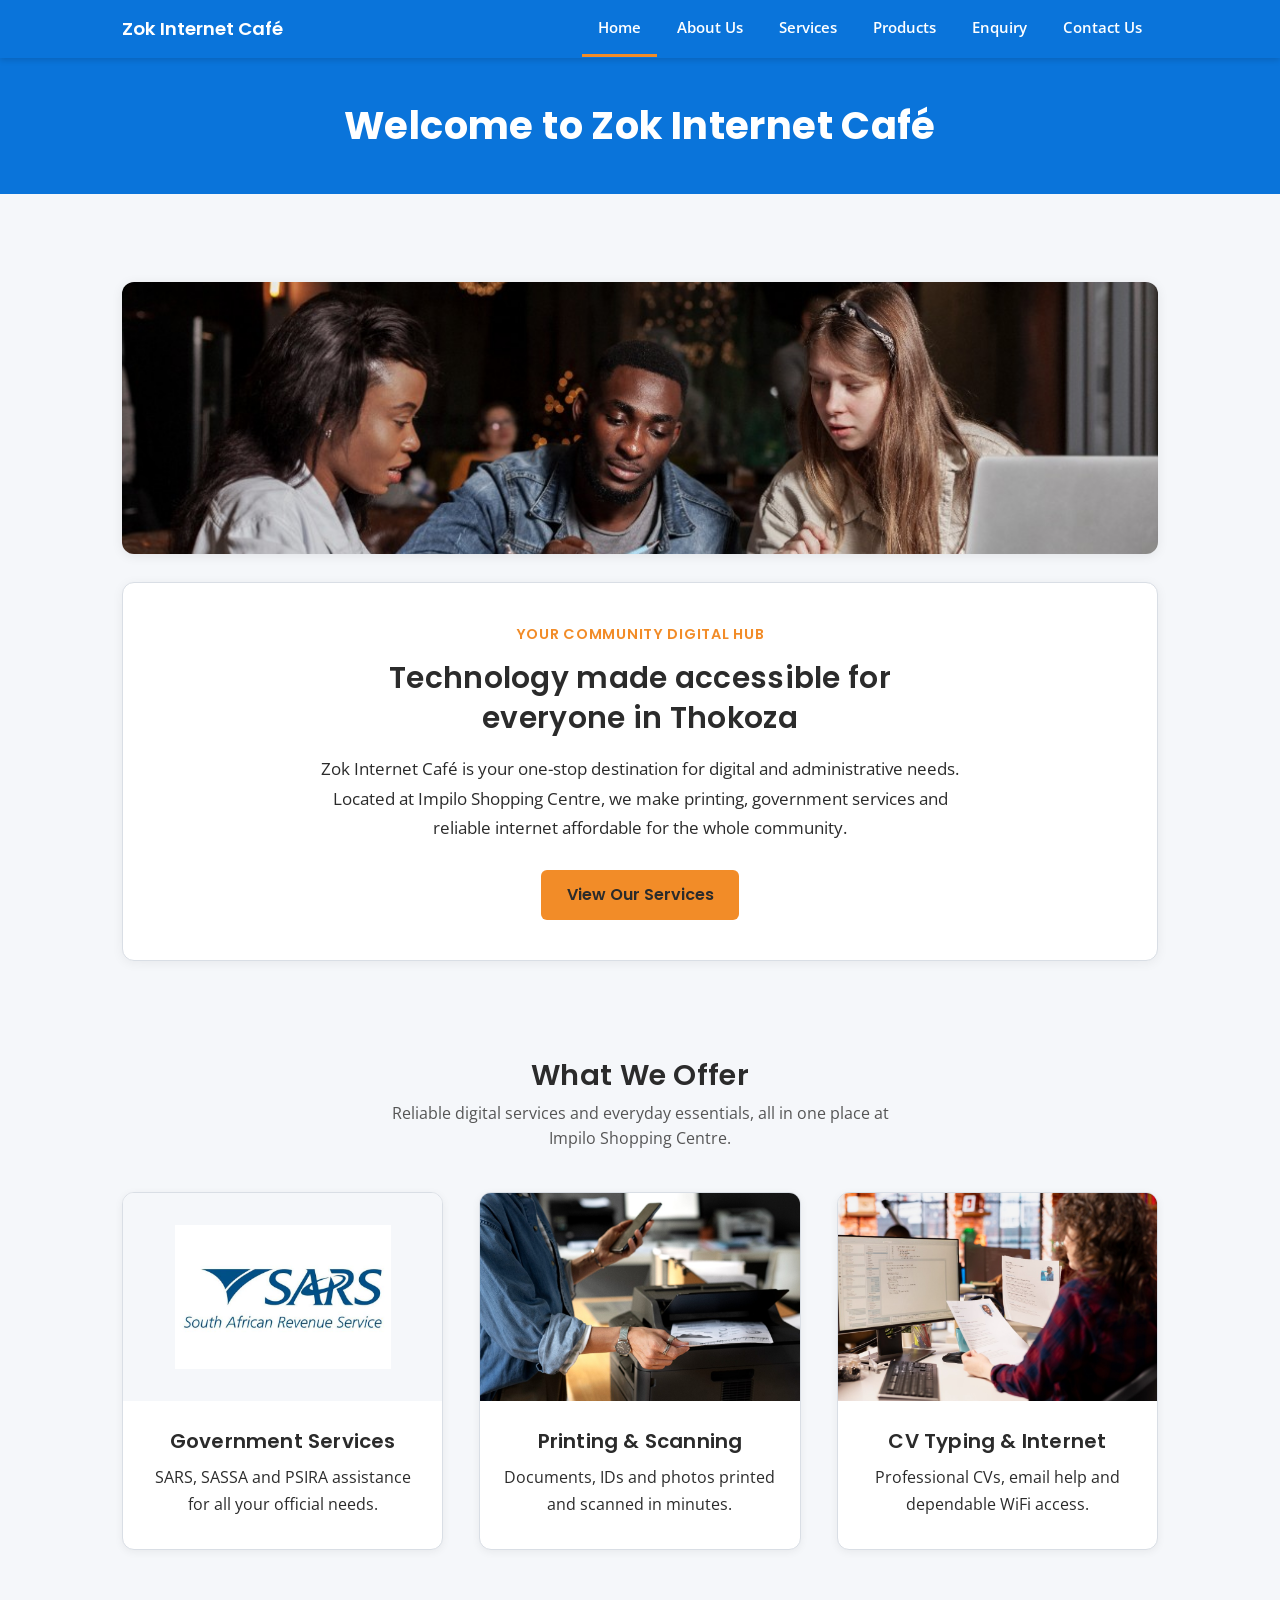
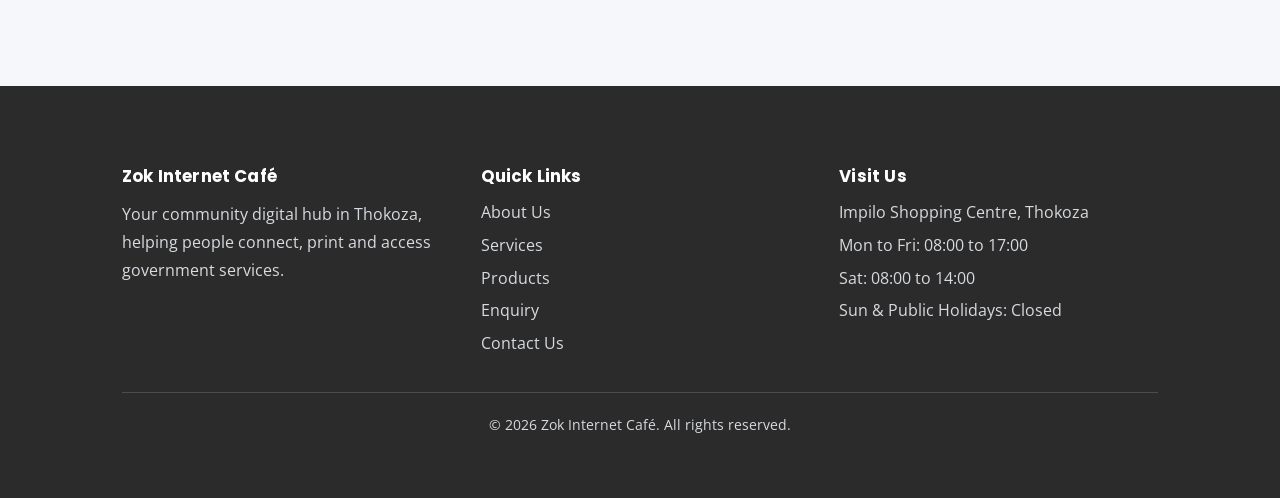
==== commit b4a7bc46: "Update HTML pages with SEO tags, interactive elements, and forms" ====
--- a/index.html
+++ b/index.html
@@ -1,137 +1,150 @@
-<!DOCTYPE html>
-<html lang="en">
-<head>
-    <meta charset="UTF-8">
-    <meta name="viewport" content="width=device-width, initial-scale=1.0">
-    <title>Home | Zok Internet Café</title>
-
-    <!-- Google Fonts for headings and body text -->
-    <link rel="preconnect" href="https://fonts.googleapis.com">
-    <link rel="preconnect" href="https://fonts.gstatic.com" crossorigin>
-    <link href="https://fonts.googleapis.com/css2?family=Open+Sans:wght@400;600;700&family=Poppins:wght@400;500;600;700&display=swap" rel="stylesheet">
-
-    <!-- External stylesheet shared by every page -->
-    <link rel="stylesheet" href="css/style.css">
-</head>
-<body>
-
-    <!-- Sticky navigation bar linking all six pages -->
-    <nav class="navbar">
-        <div class="nav-container">
-            <a href="index.html" class="nav-logo">Zok Internet Café</a>
-            <input type="checkbox" id="nav-toggle" class="nav-toggle">
-            <label for="nav-toggle" class="nav-toggle-label" aria-label="Toggle navigation menu"><span></span></label>
-            <ul class="nav-links">
-                <li><a href="index.html" class="active">Home</a></li>
-                <li><a href="about.html">About Us</a></li>
-                <li><a href="services.html">Services</a></li>
-                <li><a href="products.html">Products</a></li>
-                <li><a href="enquiry.html">Enquiry</a></li>
-                <li><a href="contact.html">Contact Us</a></li>
-            </ul>
-        </div>
-    </nav>
-
-    <!-- Full width welcome heading -->
-    <header class="page-header">
-        <h1>Welcome to Zok Internet Café</h1>
-    </header>
-
-    <main>
-
-        <!-- Hero image with tagline, intro and a call to action -->
-        <section class="hero">
-            <div class="container hero-inner">
-                <div class="hero-banner">
-                    <picture>
-                        <source media="(max-width: 600px)" srcset="images/hero-cafe-collaboration-480.png">
-                        <source media="(max-width: 900px)" srcset="images/hero-cafe-collaboration-800.png">
-                        <img class="hero-img"
-                             src="images/hero-cafe-collaboration.png"
-                             srcset="images/hero-cafe-collaboration-480.png 480w, images/hero-cafe-collaboration-800.png 800w, images/hero-cafe-collaboration.png 1024w"
-                             sizes="(min-width: 1100px) 1100px, 100vw"
-                             alt="Three people collaborating over documents and a laptop at a table in a warm café setting.">
-                    </picture>
-                </div>
-                <div class="hero-content">
-                    <span class="tagline">Your Community Digital Hub</span>
-                    <h2>Technology made accessible for everyone in Thokoza</h2>
-                    <p>
-                        Zok Internet Café is your one-stop destination for digital and administrative
-                        needs. Located at Impilo Shopping Centre, we make printing, government services
-                        and reliable internet affordable for the whole community.
-                    </p>
-                    <a href="services.html" class="btn btn-primary">View Our Services</a>
-                </div>
-            </div>
-        </section>
-
-        <!-- Three featured service highlights -->
-        <section class="container offer-section">
-            <h2 class="section-title">What We Offer</h2>
-            <p class="section-intro">Reliable digital services and everyday essentials, all in one place at Impilo Shopping Centre.</p>
-            <div class="card-grid">
-                <article class="card card-logo">
-                    <img src="images/sars-logo.png" alt="South African Revenue Service (SARS) logo">
-                    <div class="card-body">
-                        <h3>Government Services</h3>
-                        <p>SARS, SASSA and PSIRA assistance for all your official needs.</p>
-                    </div>
-                </article>
-
-                <article class="card">
-                    <img src="images/printing-scanning.png" alt="Person collecting printed documents from a modern office printer while holding a smartphone.">
-                    <div class="card-body">
-                        <h3>Printing &amp; Scanning</h3>
-                        <p>Documents, IDs and photos printed and scanned in minutes.</p>
-                    </div>
-                </article>
-
-                <article class="card">
-                    <img src="images/cv-typing.png" alt="Person at a desk comparing printed CVs with a document open on a computer monitor.">
-                    <div class="card-body">
-                        <h3>CV Typing &amp; Internet</h3>
-                        <p>Professional CVs, email help and dependable WiFi access.</p>
-                    </div>
-                </article>
-            </div>
-        </section>
-
-    </main>
-
-    <!-- Full width footer -->
-    <footer class="site-footer">
-        <div class="container">
-            <div class="footer-grid">
-                <div class="footer-col">
-                    <h4>Zok Internet Café</h4>
-                    <p>Your community digital hub in Thokoza, helping people connect, print and access government services.</p>
-                </div>
-                <div class="footer-col">
-                    <h4>Quick Links</h4>
-                    <ul>
-                        <li><a href="about.html">About Us</a></li>
-                        <li><a href="services.html">Services</a></li>
-                        <li><a href="products.html">Products</a></li>
-                        <li><a href="enquiry.html">Enquiry</a></li>
-                        <li><a href="contact.html">Contact Us</a></li>
-                    </ul>
-                </div>
-                <div class="footer-col">
-                    <h4>Visit Us</h4>
-                    <ul>
-                        <li>Impilo Shopping Centre, Thokoza</li>
-                        <li>Mon to Fri: 08:00 to 17:00</li>
-                        <li>Sat: 08:00 to 14:00</li>
-                        <li>Sun &amp; Public Holidays: Closed</li>
-                    </ul>
-                </div>
-            </div>
-            <div class="footer-bottom">
-                <p>&copy; 2026 Zok Internet Café. All rights reserved.</p>
-            </div>
-        </div>
-    </footer>
-
-</body>
-</html>
+<!DOCTYPE html>
+<html lang="en">
+<head>
+    <meta charset="UTF-8">
+    <meta name="viewport" content="width=device-width, initial-scale=1.0">
+    <title>Home | Zok Internet Café</title>
+
+    <!-- SEO meta tags for search engine visibility -->
+    <meta name="description" content="Zok Internet Café is your community digital hub at Impilo Shopping Centre in Thokoza, Gauteng. We offer affordable printing, scanning, SARS e-Filing, SASSA assistance, CV typing and reliable internet access for the whole community.">
+    <meta name="keywords" content="internet café Thokoza, printing services Thokoza, scanning Thokoza, SARS e-Filing assistance, SASSA applications, CV typing Thokoza, PSIRA registration, internet access, Impilo Shopping Centre, digital services South Africa, Gauteng">
+
+    <!-- Google Fonts for headings and body text -->
+    <link rel="preconnect" href="https://fonts.googleapis.com">
+    <link rel="preconnect" href="https://fonts.gstatic.com" crossorigin>
+    <link href="https://fonts.googleapis.com/css2?family=Open+Sans:wght@400;600;700&family=Poppins:wght@400;500;600;700&display=swap" rel="stylesheet">
+
+    <!-- External stylesheet shared by every page -->
+    <link rel="stylesheet" href="css/style.css">
+</head>
+<body>
+  
+    <!-- Sticky navigation bar linking all six pages -->
+    <nav class="navbar">
+        <div class="nav-container">
+            <a href="index.html" class="nav-logo">Zok Internet Café</a>
+            <input type="checkbox" id="nav-toggle" class="nav-toggle">
+            <label for="nav-toggle" class="nav-toggle-label" aria-label="Toggle navigation menu"><span></span></label>
+            <ul class="nav-links">
+                <li><a href="index.html" class="active">Home</a></li>
+                <li><a href="about.html">About Us</a></li>
+                <li><a href="services.html">Services</a></li>
+                <li><a href="products.html">Products</a></li>
+                <li><a href="enquiry.html">Enquiry</a></li>
+                <li><a href="contact.html">Contact Us</a></li>
+            </ul>
+        </div>
+    </nav>
+
+    <!-- Full width welcome heading -->
+    <header class="page-header">
+        <h1>Welcome to Zok Internet Café</h1>
+    </header>
+
+    <main>
+
+        <!-- Hero image with tagline, intro and a call to action -->
+        <section class="hero animate-on-scroll">
+            <div class="container hero-inner">
+                <div class="hero-banner">
+                    <picture>
+                        <source media="(max-width: 600px)" srcset="images/hero-cafe-collaboration-480.png">
+                        <source media="(max-width: 900px)" srcset="images/hero-cafe-collaboration-800.png">
+                        <img class="hero-img"
+                             src="images/hero-cafe-collaboration.png"
+                             srcset="images/hero-cafe-collaboration-480.png 480w, images/hero-cafe-collaboration-800.png 800w, images/hero-cafe-collaboration.png 1024w"
+                             sizes="(min-width: 1100px) 1100px, 100vw"
+                             alt="Three people collaborating over documents and a laptop at a table in a warm café setting.">
+                    </picture>
+                </div>
+                <div class="hero-content">
+                    <span class="tagline">Your Community Digital Hub</span>
+                    <h2>Technology made accessible for everyone in Thokoza</h2>
+                    <p>
+                        Zok Internet Café is your one-stop destination for digital and administrative
+                        needs. Located at Impilo Shopping Centre, we make printing, government services
+                        and reliable internet affordable for the whole community.
+                    </p>
+                    <a href="services.html" class="btn btn-primary">View Our Services</a>
+                </div>
+            </div>
+        </section>
+
+        <!-- Three featured service highlights -->
+        <section class="container offer-section animate-on-scroll">
+            <h2 class="section-title">What We Offer</h2>
+            <p class="section-intro">Reliable digital services and everyday essentials, all in one place at Impilo Shopping Centre.</p>
+            <div class="card-grid">
+                <article class="card card-logo">
+                    <img src="images/sars-logo.png" alt="South African Revenue Service (SARS) logo">
+                    <div class="card-body">
+                        <h3>Government Services</h3>
+                        <p>SARS, SASSA and PSIRA assistance for all your official needs.</p>
+                    </div>
+                </article>
+
+                <article class="card">
+                    <img src="images/printing-scanning.png" alt="Person collecting printed documents from a modern office printer while holding a smartphone.">
+                    <div class="card-body">
+                        <h3>Printing &amp; Scanning</h3>
+                        <p>Documents, IDs and photos printed and scanned in minutes.</p>
+                    </div>
+                </article>
+
+                <article class="card">
+                    <img src="images/cv-typing.png" alt="Person at a desk comparing printed CVs with a document open on a computer monitor.">
+                    <div class="card-body">
+                        <h3>CV Typing &amp; Internet</h3>
+                        <p>Professional CVs, email help and dependable WiFi access.</p>
+                    </div>
+                </article>
+            </div>
+        </section>
+
+    </main>
+
+    <!-- Full width footer -->
+    <footer class="site-footer">
+        <div class="container">
+            <div class="footer-grid">
+                <div class="footer-col">
+                    <h4>Zok Internet Café</h4>
+                    <p>Your community digital hub in Thokoza, helping people connect, print and access government services.</p>
+                </div>
+                <div class="footer-col">
+                    <h4>Quick Links</h4>
+                    <ul>
+                        <li><a href="about.html">About Us</a></li>
+                        <li><a href="services.html">Services</a></li>
+                        <li><a href="products.html">Products</a></li>
+                        <li><a href="enquiry.html">Enquiry</a></li>
+                        <li><a href="contact.html">Contact Us</a></li>
+                    </ul>
+                </div>
+                <div class="footer-col">
+                    <h4>Visit Us</h4>
+                    <ul>
+                        <li>Impilo Shopping Centre, Thokoza</li>
+                        <li>Mon to Fri: 08:00 to 17:00</li>
+                        <li>Sat: 08:00 to 14:00</li>
+                        <li>Sun &amp; Public Holidays: Closed</li>
+                    </ul>
+                </div>
+            </div>
+            <div class="footer-bottom">
+                <p>&copy; 2026 Zok Internet Café. All rights reserved.</p>
+            </div>
+        </div>
+    </footer>
+
+    <!-- Back-to-top button -->
+    <button id="back-to-top" class="back-to-top" aria-label="Scroll back to top">&#8679;</button>
+
+    <!-- jQuery library for interactive elements -->
+    <script src="https://code.jquery.com/jquery-3.7.1.min.js"></script>
+
+    <!-- Shared site-wide JavaScript -->
+    <script src="js/main.js"></script>
+
+</body>
+</html>
--- a/css/style.css
+++ b/css/style.css
@@ -335,7 +335,7 @@
     text-transform: uppercase;
     font-size: 0.9rem;
 }
-
+ 
 /* Homepage offer section with extra breathing room */
 .offer-section {
     padding-top: 4rem;
@@ -794,6 +794,346 @@
     font-size: 0.9rem;
 }
 
+/* Part 3 interactive element styles */
+
+/* Scroll-in animation: elements start invisible and slide up */
+.animate-on-scroll {
+    opacity: 0;
+    transform: translateY(30px);
+    transition: opacity 0.6s ease, transform 0.6s ease;
+}
+
+.animate-on-scroll.visible {
+    opacity: 1;
+    transform: translateY(0);
+}
+
+/* Back-to-top button fixed in the bottom right corner */
+.back-to-top {
+    position: fixed;
+    bottom: 2rem;
+    right: 2rem;
+    width: 44px;
+    height: 44px;
+    background-color: var(--orange);
+    color: var(--white);
+    border: none;
+    border-radius: 50%;
+    font-size: 1.4rem;
+    cursor: pointer;
+    opacity: 0;
+    visibility: hidden;
+    transition: opacity 0.3s ease, visibility 0.3s ease, background-color 0.2s ease;
+    z-index: 90;
+    display: flex;
+    align-items: center;
+    justify-content: center;
+}
+
+.back-to-top.show {
+    opacity: 1;
+    visibility: visible;
+}
+
+.back-to-top:hover {
+    background-color: #d97816;
+}
+
+/* FAQ Accordion on the services page */
+.faq-section {
+    padding-top: 2rem;
+    padding-bottom: 3rem;
+}
+
+.faq-section .section-title {
+    margin-bottom: 1.5rem;
+}
+
+.faq-item {
+    background-color: var(--white);
+    border: 1px solid var(--grey-line);
+    border-radius: 8px;
+    margin-bottom: 0.75rem;
+    overflow: hidden;
+}
+
+.faq-question {
+    display: flex;
+    justify-content: space-between;
+    align-items: center;
+    padding: 1rem 1.25rem;
+    font-family: 'Poppins', Arial, sans-serif;
+    font-weight: 600;
+    font-size: 1rem;
+    cursor: pointer;
+    background-color: var(--white);
+    border: none;
+    width: 100%;
+    text-align: left;
+    color: var(--charcoal);
+    transition: background-color 0.2s ease;
+}
+
+.faq-question:hover {
+    background-color: var(--cloud);
+}
+
+/* Toggle icon rotates when the answer is open */
+.faq-question::after {
+    content: "+";
+    font-size: 1.3rem;
+    font-weight: 700;
+    color: var(--blue);
+    transition: transform 0.3s ease;
+}
+
+.faq-question.open::after {
+    content: "−";
+}
+
+.faq-answer {
+    display: none;
+    padding: 0 1.25rem 1.25rem;
+    font-size: 0.95rem;
+    line-height: 1.7;
+    color: #555;
+}
+
+/* Product tab bar on the products page */
+.product-tabs {
+    display: flex;
+    flex-wrap: wrap;
+    justify-content: center;
+    gap: 0.5rem;
+    margin-bottom: 2rem;
+}
+
+.product-tabs .tab.active {
+    background-color: var(--blue);
+    color: var(--white);
+}
+
+/* Search bar on the services page */
+.search-bar {
+    max-width: 400px;
+    margin: 0 auto 2rem;
+    display: block;
+}
+
+.search-bar input {
+    width: 100%;
+    padding: 0.7rem 1rem;
+    font-size: 1rem;
+    border: 1px solid var(--grey-line);
+    border-radius: 6px;
+    background-color: var(--white);
+}
+
+.search-bar input:focus {
+    outline: none;
+    border-color: var(--blue);
+    box-shadow: 0 0 0 3px rgba(10, 116, 218, 0.18);
+}
+
+/* Image lightbox overlay */
+.lightbox-overlay {
+    display: none;
+    position: fixed;
+    top: 0;
+    left: 0;
+    width: 100%;
+    height: 100%;
+    background-color: rgba(0, 0, 0, 0.9);
+    z-index: 200;
+    justify-content: center;
+    align-items: center;
+}
+
+/* Lightbox inner content wrapper */
+.lightbox-content {
+    position: absolute;
+    top: 50%;
+    left: 50%;
+    transform: translate(-50%, -50%);
+    text-align: center;
+    max-width: 90%;
+}
+
+.lightbox-overlay img {
+    max-width: 100%;
+    max-height: 75vh;
+    border-radius: 8px;
+    box-shadow: 0 4px 20px rgba(0, 0, 0, 0.4);
+}
+
+.lightbox-close {
+    position: absolute;
+    top: 1rem;
+    right: 1.5rem;
+    font-size: 2.5rem;
+    color: var(--white);
+    cursor: pointer;
+    font-weight: 700;
+    line-height: 1;
+    transition: color 0.2s ease;
+    z-index: 210;
+}
+
+.lightbox-close:hover {
+    color: var(--orange);
+}
+
+/* Lightbox prev/next navigation arrows */
+.lightbox-nav {
+    position: absolute;
+    top: 50%;
+    transform: translateY(-50%);
+    background: rgba(255, 255, 255, 0.15);
+    border: none;
+    color: var(--white);
+    font-size: 2rem;
+    padding: 0.75rem 1rem;
+    cursor: pointer;
+    border-radius: 6px;
+    transition: background-color 0.2s ease;
+    z-index: 210;
+}
+
+.lightbox-nav:hover {
+    background: rgba(255, 255, 255, 0.3);
+}
+
+.lightbox-prev {
+    left: 1.5rem;
+}
+
+.lightbox-next {
+    right: 1.5rem;
+}
+
+/* Lightbox caption and image counter */
+.lightbox-caption {
+    color: var(--white);
+    font-size: 0.95rem;
+    margin-top: 1rem;
+    line-height: 1.5;
+    max-width: 600px;
+    margin-left: auto;
+    margin-right: auto;
+}
+
+.lightbox-counter {
+    color: rgba(255, 255, 255, 0.7);
+    font-size: 0.85rem;
+    margin-top: 0.4rem;
+}
+
+/* Make gallery images show a pointer cursor */
+.gallery-trigger {
+    cursor: pointer;
+    transition: transform 0.2s ease, box-shadow 0.2s ease;
+}
+
+.gallery-trigger:hover {
+    transform: scale(1.03);
+    box-shadow: 0 4px 16px rgba(0, 0, 0, 0.15);
+}
+
+/* No results message for search filter */
+.no-results {
+    text-align: center;
+    color: #777;
+    font-size: 1rem;
+    padding: 2rem 0;
+    font-style: italic;
+}
+
+/* Form validation error and success states */
+.error-msg {
+    display: none;
+    color: #d32f2f;
+    font-size: 0.85rem;
+    margin-top: -0.7rem;
+    margin-bottom: 0.75rem;
+}
+
+.input-error {
+    border-color: #d32f2f !important;
+    box-shadow: 0 0 0 2px rgba(211, 47, 47, 0.15) !important;
+}
+
+.input-success {
+    border-color: #2e7d32 !important;
+    box-shadow: 0 0 0 2px rgba(46, 125, 50, 0.15) !important;
+}
+
+/* Response / success modal overlay */
+.modal-overlay {
+    display: none;
+    position: fixed;
+    top: 0;
+    left: 0;
+    width: 100%;
+    height: 100%;
+    background-color: rgba(0, 0, 0, 0.6);
+    z-index: 300;
+    justify-content: center;
+    align-items: center;
+}
+
+.modal-content {
+    background-color: var(--white);
+    border-radius: 12px;
+    padding: 2.5rem 2rem;
+    max-width: 500px;
+    width: 90%;
+    position: relative;
+    box-shadow: 0 8px 30px rgba(0, 0, 0, 0.2);
+    text-align: center;
+    margin: auto;
+    position: absolute;
+    top: 50%;
+    left: 50%;
+    transform: translate(-50%, -50%);
+}
+
+.modal-content h3 {
+    color: var(--blue);
+    margin-bottom: 1rem;
+    font-size: 1.4rem;
+}
+
+.modal-content p {
+    line-height: 1.7;
+    color: #555;
+}
+
+.modal-close {
+    position: absolute;
+    top: 0.75rem;
+    right: 1rem;
+    font-size: 1.8rem;
+    color: var(--charcoal);
+    cursor: pointer;
+    font-weight: 700;
+    line-height: 1;
+    transition: color 0.2s ease;
+}
+
+.modal-close:hover {
+    color: #d32f2f;
+}
+
+/* Leaflet map container on the contact page */
+#map {
+    width: 100%;
+    height: 300px;
+    border-radius: 8px;
+    margin-top: 1rem;
+    margin-bottom: 1rem;
+    border: 1px solid var(--grey-line);
+}
+
 /* Tablet breakpoint */
 @media (max-width: 768px) {
     h1 {
